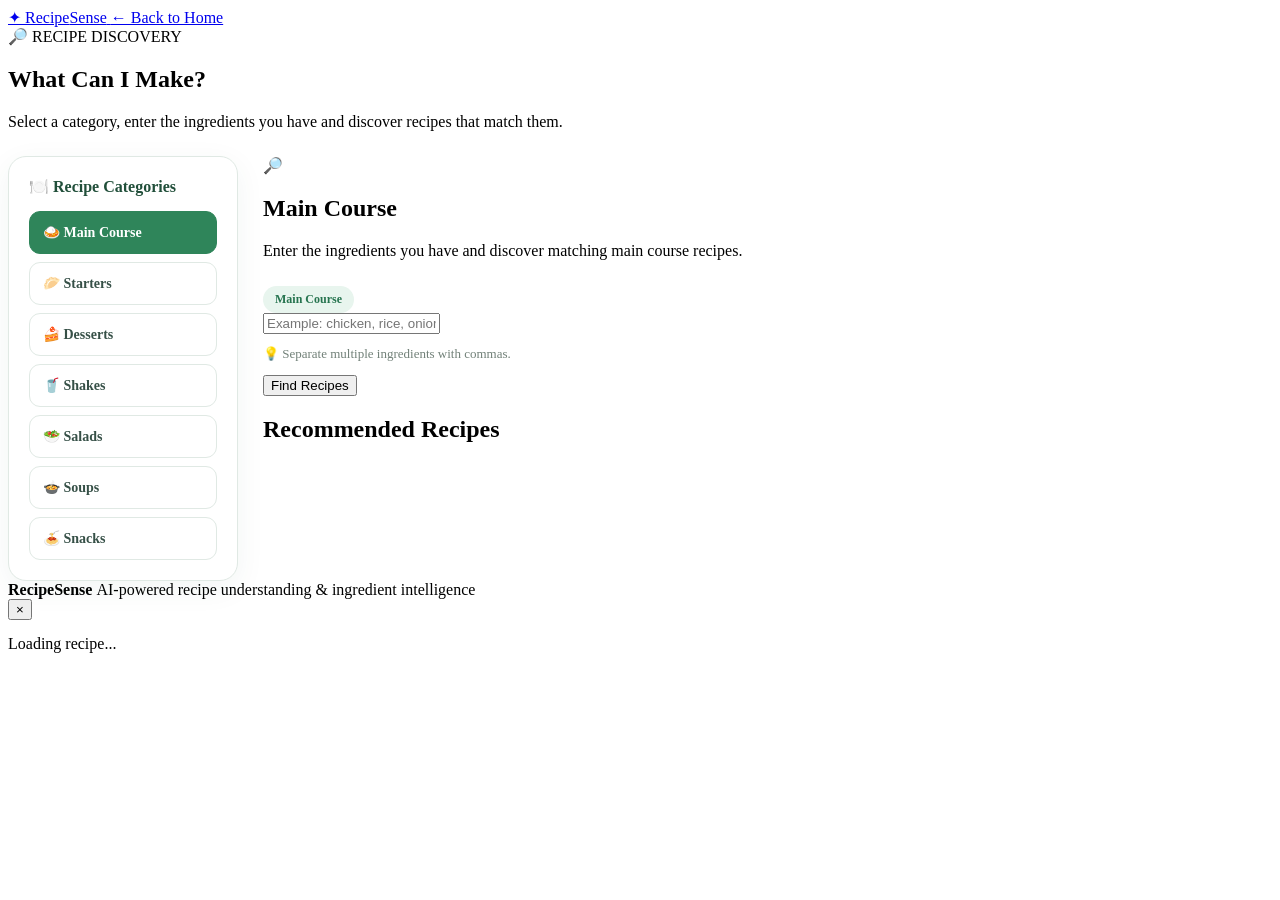
==== templates/find_recipes.html @ 549be36e "Initial RecipeSense deployment" ====
<!DOCTYPE html>
<html lang="en">

<head>

    <meta charset="UTF-8">

    <meta name="viewport"
          content="width=device-width, initial-scale=1.0">

    <title>What Can I Make? - RecipeSense</title>

    <link rel="stylesheet"
          href="{{ url_for('static', filename='style.css') }}">

    <style>

        /* =====================================================
           CATEGORY LAYOUT
           ===================================================== */

        .recipe-discovery-layout {
            display: grid;
            grid-template-columns: 230px 1fr;
            gap: 25px;
            align-items: start;
            margin-top: 25px;
        }


        /* =====================================================
           CATEGORY MENU
           ===================================================== */

        .category-menu {
            background: #ffffff;
            border: 1px solid #e0e9e4;
            border-radius: 18px;
            padding: 20px;
            box-shadow: 0 8px 30px rgba(36, 93, 68, 0.06);
            position: sticky;
            top: 100px;
        }


        .category-menu-title {
            font-size: 16px;
            font-weight: 800;
            color: #214f3a;
            margin-bottom: 15px;
        }


        .category-list {
            display: flex;
            flex-direction: column;
            gap: 8px;
        }


        .category-btn {
            width: 100%;
            border: 1px solid #e0e9e4;
            border-radius: 11px;
            padding: 12px 13px;
            background: #ffffff;
            color: #365047;
            font-family: inherit;
            font-size: 14px;
            font-weight: 600;
            text-align: left;
            cursor: pointer;
            transition: 0.2s ease;
        }


        .category-btn:hover {
            background: #2f855a;
            border-color: #2f855a;
            color: #ffffff;
            transform: translateX(3px);
        }


        .category-btn.active {
            background: #2f855a;
            border-color: #2f855a;
            color: #ffffff;
        }


        /* =====================================================
           DISCOVERY CONTENT
           ===================================================== */

        .discovery-content {
            min-width: 0;
        }


        .discovery-content .card {
            margin-top: 0 !important;
        }


        .selected-category {
            display: inline-block;
            margin-top: 10px;
            padding: 6px 12px;
            border-radius: 20px;
            background: #e8f5ee;
            color: #26744f;
            font-size: 12px;
            font-weight: 700;
        }


        /* =====================================================
           CATEGORY EMPTY MESSAGE
           ===================================================== */

        .category-hint {
            margin-top: 12px;
            color: #718078;
            font-size: 13px;
        }


        /* =====================================================
           RESPONSIVE
           ===================================================== */

        @media (max-width: 850px) {

            .recipe-discovery-layout {
                grid-template-columns: 1fr;
            }


            .category-menu {
                position: static;
            }


            .category-list {
                display: grid;
                grid-template-columns: repeat(2, 1fr);
            }

        }


        @media (max-width: 500px) {

            .category-list {
                grid-template-columns: 1fr;
            }

        }

    </style>

</head>


<body>


<header>

    <div class="header-inner">

        <a href="/" class="brand">
            <span class="logo-mark">✦</span>
            Recipe<span>Sense</span>
        </a>

        <a href="/" class="nav-link">
            ← Back to Home
        </a>

    </div>

</header>


<main>

    <div class="container">


        <!-- =================================================
             HERO
             ================================================= -->

        <section class="hero"
                 style="border-radius: 0 0 20px 20px;">

            <div class="hero-badge">
                🔎 RECIPE DISCOVERY
            </div>

            <h1 id="pageTitle">
                What Can I Make?
            </h1>

            <p id="pageDescription">
                Select a category, enter the ingredients you have
                and discover recipes that match them.
            </p>

        </section>



        <!-- =================================================
             CATEGORY + SEARCH LAYOUT
             ================================================= -->

        <div class="recipe-discovery-layout">


            <!-- =================================================
                 LEFT CATEGORY MENU
                 ================================================= -->

            <aside class="category-menu">


                <div class="category-menu-title">
                    🍽️ Recipe Categories
                </div>


                <div class="category-list">


                    <button
                        type="button"
                        class="category-btn active"
                        data-category="Main Course"
                        onclick="selectCategory(this)">

                        🍛 Main Course

                    </button>


                    <button
                        type="button"
                        class="category-btn"
                        data-category="Starters"
                        onclick="selectCategory(this)">

                        🥟 Starters

                    </button>


                    <button
                        type="button"
                        class="category-btn"
                        data-category="Desserts"
                        onclick="selectCategory(this)">

                        🍰 Desserts

                    </button>


                    <button
                        type="button"
                        class="category-btn"
                        data-category="Shakes"
                        onclick="selectCategory(this)">

                        🥤 Shakes

                    </button>


                    <button
                        type="button"
                        class="category-btn"
                        data-category="Salads"
                        onclick="selectCategory(this)">

                        🥗 Salads

                    </button>


                    <button
                        type="button"
                        class="category-btn"
                        data-category="Soups"
                        onclick="selectCategory(this)">

                        🍲 Soups

                    </button>


                    <button
                        type="button"
                        class="category-btn"
                        data-category="Snacks"
                        onclick="selectCategory(this)">

                        🍝 Snacks

                    </button>


                </div>


            </aside>



            <!-- =================================================
                 MAIN DISCOVERY CONTENT
                 ================================================= -->

            <div class="discovery-content">


                <!-- =================================================
                     INGREDIENT INPUT
                     ================================================= -->

                <section class="card">


                    <div class="card-header">


                        <div class="section-icon">
                            🔎
                        </div>


                        <h2 id="inputTitle">
                            Main Course
                        </h2>


                        <p id="inputDescription">
                            Enter the ingredients you have and
                            discover matching main course recipes.
                        </p>


                        <span
                            class="selected-category"
                            id="selectedCategory">

                            Main Course

                        </span>


                    </div>



                    <input
                        type="text"
                        id="ingredientsInput"
                        placeholder="Example: chicken, rice, onion, garlic, yogurt">


                    <p class="category-hint">
                        💡 Separate multiple ingredients with commas.
                    </p>


                    <button
                        class="primary-btn"
                        onclick="findRecipes()">

                        Find Recipes

                    </button>


                    <div id="status"
                         class="status hidden">
                    </div>


                </section>



                <!-- =================================================
                     RESULTS
                     ================================================= -->

                <section id="results"
                         class="results-section hidden">

                    <h2 id="resultsTitle">
                        Recommended Recipes
                    </h2>

                    <div id="recipeResults">
                    </div>

                </section>


            </div>


        </div>


    </div>

</main>


<footer>

    <div class="container">

        <strong>
            RecipeSense
        </strong>

        <span>
            AI-powered recipe understanding & ingredient intelligence
        </span>

    </div>

</footer>



<!-- =========================================================
     RECIPE MODAL
     ========================================================= -->

<div id="recipeModal"
     class="recipe-modal hidden">


    <div class="recipe-modal-overlay"
         onclick="closeRecipeModal()">
    </div>


    <div class="recipe-modal-box">


        <button
            class="recipe-modal-close"
            onclick="closeRecipeModal()">

            ×

        </button>


        <div id="recipeDetails">

            <div class="recipe-detail-loading">

                <div class="loading-spinner"></div>

                <p style="margin-top:15px;">
                    Loading recipe...
                </p>

            </div>

        </div>


    </div>

</div>



<script>


// ============================================================
// CURRENT CATEGORY
// ============================================================

let selectedCategory = "Main Course";



// ============================================================
// SELECT CATEGORY
// ============================================================

function selectCategory(button) {


    // --------------------------------------------------------
    // Remove active state from all buttons
    // --------------------------------------------------------

    document
        .querySelectorAll(".category-btn")
        .forEach(btn => {

            btn.classList.remove("active");

        });


    // --------------------------------------------------------
    // Activate selected button
    // --------------------------------------------------------

    button.classList.add("active");


    // --------------------------------------------------------
    // Store selected category
    // --------------------------------------------------------

    selectedCategory =
        button.dataset.category;


    // --------------------------------------------------------
    // Update page text
    // --------------------------------------------------------

    document.getElementById(
        "pageTitle"
    ).textContent =
        "What Can I Make?";


    document.getElementById(
        "pageDescription"
    ).textContent =
        `Select ingredients and discover ${selectedCategory.toLowerCase()} recipes that match them.`;


    document.getElementById(
        "inputTitle"
    ).textContent =
        selectedCategory;


    document.getElementById(
        "inputDescription"
    ).textContent =
        `Enter the ingredients you have and discover matching ${selectedCategory.toLowerCase()} recipes.`;


    document.getElementById(
        "selectedCategory"
    ).textContent =
        selectedCategory;


    document.getElementById(
        "resultsTitle"
    ).textContent =
        `Recommended ${selectedCategory} Recipes`;


    // --------------------------------------------------------
    // Update placeholder
    // --------------------------------------------------------

    document.getElementById(
        "ingredientsInput"
    ).placeholder =
        getCategoryPlaceholder(
            selectedCategory
        );


    // --------------------------------------------------------
    // Clear previous results
    // --------------------------------------------------------

    document.getElementById(
        "results"
    ).classList.add("hidden");


    document.getElementById(
        "recipeResults"
    ).innerHTML = "";


    document.getElementById(
        "status"
    ).className =
        "status hidden";

}



// ============================================================
// CATEGORY PLACEHOLDERS
// ============================================================

function getCategoryPlaceholder(category) {

    const placeholders = {

        "Main Course":
            "Example: chicken, rice, onion, garlic",

        "Starters":
            "Example: potato, cheese, bread crumbs, onion",

        "Desserts":
            "Example: milk, sugar, flour, egg, butter",

        "Shakes":
            "Example: milk, banana, sugar, chocolate",

        "Salads":
            "Example: cucumber, tomato, onion, lettuce",

        "Soups":
            "Example: carrot, onion, tomato, garlic",

        "Snacks":
            "Example: potato, cheese, bread, onion"

    };


    return (
        placeholders[category] ||
        "Example: chicken, rice, onion, garlic"
    );

}



// ============================================================
// FIND RECIPES
// ============================================================

async function findRecipes() {


    const input =
        document.getElementById(
            "ingredientsInput"
        );


    const status =
        document.getElementById(
            "status"
        );


    const results =
        document.getElementById(
            "results"
        );


    const container =
        document.getElementById(
            "recipeResults"
        );


    const ingredients =
        input.value.trim();


    // --------------------------------------------------------
    // Validation
    // --------------------------------------------------------

    if (!ingredients) {

        status.className =
            "status error";

        status.textContent =
            `Please enter ingredients for ${selectedCategory}.`;

        input.focus();

        return;

    }


    // --------------------------------------------------------
    // Loading
    // --------------------------------------------------------

    status.className =
        "status";

    status.textContent =
        `Finding ${selectedCategory.toLowerCase()} recipes...`;


    results.classList.add(
        "hidden"
    );


    container.innerHTML = "";



    try {


        // ----------------------------------------------------
        // API REQUEST
        // ----------------------------------------------------

        const response =
            await fetch(
                "/find-recipes",
                {

                    method: "POST",

                    headers: {

                        "Content-Type":
                            "application/json"

                    },

                    body: JSON.stringify({

                        ingredients:
                            ingredients,

                        category:
                            selectedCategory

                    })

                }
            );


        const data =
            await response.json();



        // ----------------------------------------------------
        // ERROR CHECK
        // ----------------------------------------------------

        if (!data.success) {

            throw new Error(
                data.error ||
                data.message ||
                "Recipe search failed."
            );

        }



        // ----------------------------------------------------
        // DISPLAY RESULTS
        // ----------------------------------------------------

        displayRecipes(
            data.results
        );


        status.className =
            "status success";


        status.textContent =
            `Found ${data.results.length} matching ${selectedCategory.toLowerCase()} recipes.`;


        results.classList.remove(
            "hidden"
        );


        // Scroll to results

        setTimeout(() => {

            results.scrollIntoView({
                behavior: "smooth",
                block: "start"
            });

        }, 100);


    }


    catch (error) {

        status.className =
            "status error";

        status.textContent =
            error.message;

    }

}



// ============================================================
// DISPLAY RECIPES
// ============================================================

function displayRecipes(recipes) {


    const container =
        document.getElementById(
            "recipeResults"
        );


    if (!recipes || !recipes.length) {

        container.innerHTML = `

            <div class="empty-state">

                No matching ${escapeHtml(
                    selectedCategory.toLowerCase()
                )} recipes found.

            </div>

        `;

        return;

    }


    recipes.forEach(
        (recipe, index) => {


            // ------------------------------------------------
            // Match percentage
            // ------------------------------------------------

            const percentage =
                Number(
                    recipe.percentage || 0
                );


            const safePercentage =
                Math.max(
                    0,
                    Math.min(
                        100,
                        percentage
                    )
                );


            const matchedCount =
                Number(
                    recipe.matched_count || 0
                );


            const totalIngredients =
                Number(
                    recipe.total || 0
                );


            const matched =
                Array.isArray(
                    recipe.matched
                )
                ?
                recipe.matched
                :
                [];


            const missing =
                Array.isArray(
                    recipe.missing
                )
                ?
                recipe.missing
                :
                [];


            // ------------------------------------------------
            // Match category
            // ------------------------------------------------

            let matchCategory =
                "Low match";


            if (
                safePercentage >= 75
            ) {

                matchCategory =
                    "Excellent match";

            }
            else if (
                safePercentage >= 50
            ) {

                matchCategory =
                    "Good match";

            }
            else if (
                safePercentage >= 25
            ) {

                matchCategory =
                    "Partial match";

            }



            // ------------------------------------------------
            // Recipe card
            // ------------------------------------------------

            const card =
                document.createElement(
                    "div"
                );


            card.className =
                "recipe-result";


            card.innerHTML = `

                <div class="recipe-card-header">

                    <div>

                        <span class="recipe-number">
                            ${index + 1}
                        </span>

                        <h3 class="recipe-title">

                            ${escapeHtml(
                                recipe.name
                            )}

                        </h3>

                    </div>


                    <span class="match-badge">

                        ${safePercentage.toFixed(1)}%

                    </span>

                </div>



                <div class="match-bar">

                    <div
                        class="match-bar-fill"
                        style="width:${safePercentage}%">
                    </div>

                </div>



                <div class="match-label">

                    ${matchCategory}

                    &nbsp; • &nbsp;

                    ${matchedCount}

                    /

                    ${totalIngredients}

                    ingredients available

                </div>



                <div class="recipe-columns">


                    <div>

                        <h4>
                            ✓ You Have
                        </h4>

                        <div>

                            ${
                                matched.length > 0

                                ?

                                matched
                                    .map(
                                        item =>
                                        `
                                        <span
                                            class="matched-item">

                                            ✓
                                            ${escapeHtml(item)}

                                        </span>
                                        `
                                    )
                                    .join("")

                                :

                                `
                                <span
                                    class="matched-item">

                                    No matching ingredients

                                </span>
                                `
                            }

                        </div>

                    </div>



                    <div>

                        <h4>
                            ✗ Missing
                        </h4>

                        <div>

                            ${
                                missing.length > 0

                                ?

                                missing
                                    .map(
                                        item =>
                                        `
                                        <span
                                            class="missing-item">

                                            ${escapeHtml(item)}

                                        </span>
                                        `
                                    )
                                    .join("")

                                :

                                `
                                <span class="all-have">

                                    ✓ You have everything!

                                </span>
                                `
                            }

                        </div>

                    </div>


                </div>



                <button
                    class="view-recipe-btn"
                    onclick="viewRecipe(
                        '${escapeAttribute(recipe.name)}'
                    )">

                    📖 View Recipe

                </button>

            `;


            container.appendChild(
                card
            );

        }
    );

}



// ============================================================
// VIEW RECIPE
// ============================================================

async function viewRecipe(name) {


    const modal =
        document.getElementById(
            "recipeModal"
        );


    const details =
        document.getElementById(
            "recipeDetails"
        );


    modal.classList.remove(
        "hidden"
    );


    details.innerHTML = `

        <div class="recipe-detail-loading">

            <div class="loading-spinner"></div>

            <p style="margin-top:15px;">
                Loading recipe...
            </p>

        </div>

    `;


    try {


        const response =
            await fetch(
                "/recipe-details?name=" +
                encodeURIComponent(name)
            );


        const data =
            await response.json();


        if (!data.success) {

            throw new Error(
                data.error ||
                data.message ||
                "Could not load recipe."
            );

        }


        displayRecipeDetails(
            data.result
        );


    }
    catch (error) {

        details.innerHTML = `

            <div class="empty-state">

                ${escapeHtml(
                    error.message
                )}

            </div>

        `;

    }

}



// ============================================================
// DISPLAY RECIPE DETAILS
// ============================================================

function displayRecipeDetails(recipe) {


    const details =
        document.getElementById(
            "recipeDetails"
        );


    const ingredients =
        recipe.ingredients || [];


    const instructions =
        recipe.instructions || [];


    details.innerHTML = `

        <div class="recipe-detail-header">


            ${
                recipe.category

                ?

                `
                <span class="detail-category">

                    ${escapeHtml(
                        recipe.category
                    )}

                </span>
                `

                :

                ""
            }


            <h2>

                ${escapeHtml(
                    recipe.name
                )}

            </h2>


        </div>



        ${
            recipe.description

            ?

            `
            <div class="recipe-description">

                ${escapeHtml(
                    recipe.description
                )}

            </div>
            `

            :

            ""
        }



        <div class="recipe-meta">


            <div>

                <span>
                    ⏱️
                </span>

                <strong>
                    Prep Time
                </strong>

                <small>

                    ${escapeHtml(
                        recipe.prep_time ||
                        "N/A"
                    )}

                </small>

            </div>



            <div>

                <span>
                    🔥
                </span>

                <strong>
                    Cook Time
                </strong>

                <small>

                    ${escapeHtml(
                        recipe.cook_time ||
                        "N/A"
                    )}

                </small>

            </div>



            <div>

                <span>
                    🍽️
                </span>

                <strong>
                    Servings
                </strong>

                <small>

                    ${escapeHtml(
                        recipe.servings ||
                        "N/A"
                    )}

                </small>

            </div>



            <div>

                <span>
                    ⚡
                </span>

                <strong>
                    Calories
                </strong>

                <small>

                    ${escapeHtml(
                        recipe.calories ||
                        "N/A"
                    )}

                </small>

            </div>


        </div>



        <!-- =================================================
             INGREDIENTS
             ================================================= -->

        <div class="recipe-detail-section">

            <h3>
                🥕 Ingredients
            </h3>


            <ul class="recipe-ingredients">


                ${
                    ingredients.length > 0

                    ?

                    ingredients
                        .map(
                            item =>
                            `
                            <li>

                                <span>
                                    ✓
                                </span>

                                ${escapeHtml(item)}

                            </li>
                            `
                        )
                        .join("")

                    :

                    `
                    <li>
                        Ingredient information unavailable.
                    </li>
                    `
                }


            </ul>

        </div>



        <!-- =================================================
             INSTRUCTIONS
             ================================================= -->

        <div class="recipe-detail-section">

            <h3>
                👨‍🍳 Cooking Instructions
            </h3>


            <ol class="recipe-instructions">


                ${
                    instructions.length > 0

                    ?

                    instructions
                        .map(
                            (item, index) =>
                            `
                            <li>

                                <span class="step-number">

                                    ${index + 1}

                                </span>

                                <span>

                                    ${escapeHtml(item)}

                                </span>

                            </li>
                            `
                        )
                        .join("")

                    :

                    `
                    <li>
                        Cooking instructions are not available.
                    </li>
                    `
                }


            </ol>

        </div>



        <div class="recipe-source-note">

            Recipe information sourced from
            the Food.com dataset used by RecipeSense.

        </div>

    `;

}



// ============================================================
// CLOSE RECIPE MODAL
// ============================================================

function closeRecipeModal() {

    document.getElementById(
        "recipeModal"
    ).classList.add(
        "hidden"
    );

}



// ============================================================
// ESCAPE HTML
// ============================================================

function escapeHtml(value) {

    return String(value)

        .replaceAll(
            "&",
            "&amp;"
        )

        .replaceAll(
            "<",
            "&lt;"
        )

        .replaceAll(
            ">",
            "&gt;"
        )

        .replaceAll(
            '"',
            "&quot;"
        )

        .replaceAll(
            "'",
            "&#039;"
        );

}



// ============================================================
// ESCAPE ATTRIBUTE
// ============================================================

function escapeAttribute(value) {

    return String(value)

        .replaceAll(
            "\\",
            "\\\\"
        )

        .replaceAll(
            "'",
            "\\'"
        );

}



// ============================================================
// ENTER KEY SUPPORT
// ============================================================

document
    .getElementById(
        "ingredientsInput"
    )
    .addEventListener(
        "keydown",
        function(event) {

            if (
                event.key === "Enter"
            ) {

                event.preventDefault();

                findRecipes();

            }

        }
    );

</script>


</body>

</html>
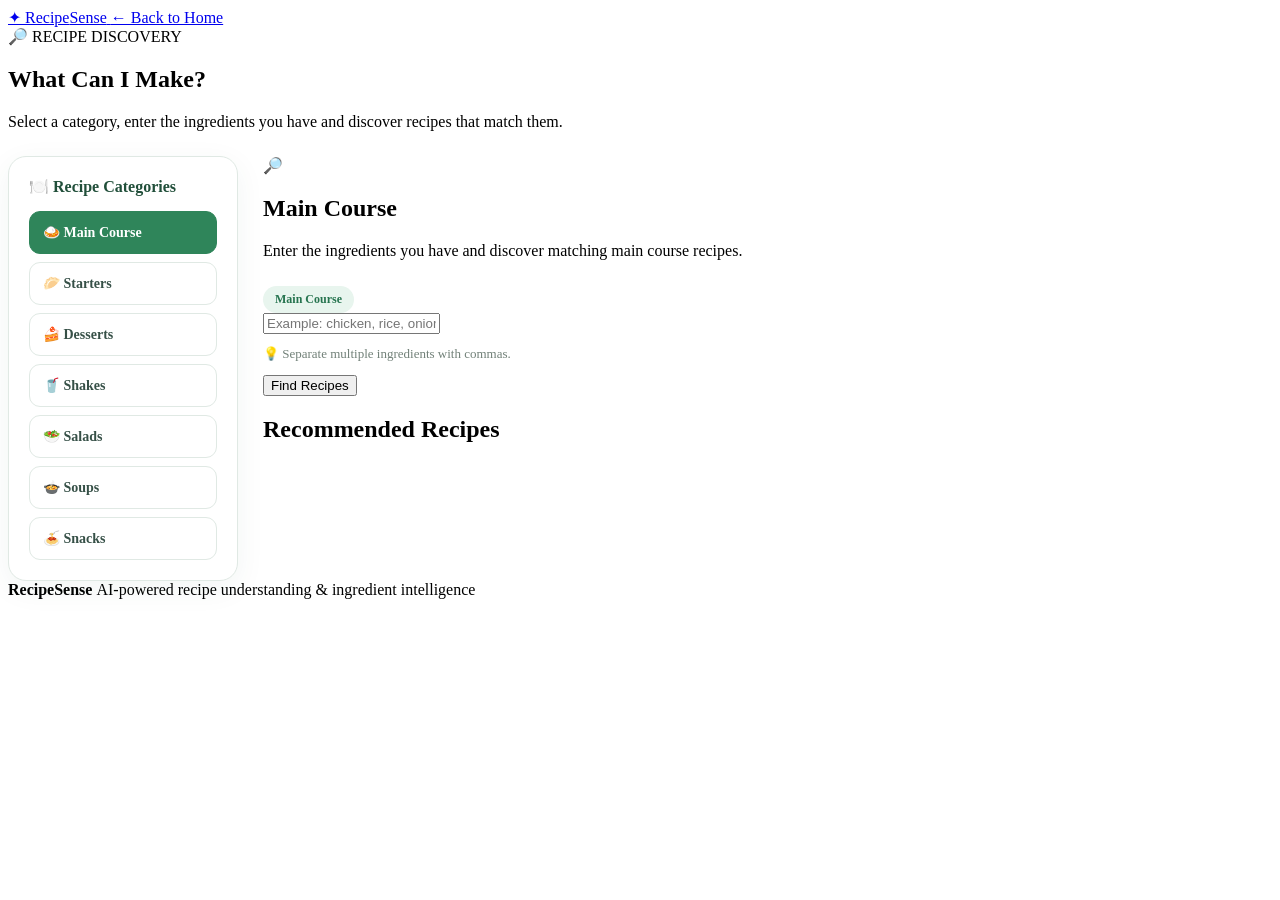
==== commit fc15331e: "Finalize RecipeSense features and UI" ====
--- a/templates/find_recipes.html
+++ b/templates/find_recipes.html
@@ -127,6 +127,306 @@
 
 
         /* =====================================================
+           RECIPE MODAL
+           ===================================================== */
+
+        .recipe-modal {
+            position: fixed;
+            inset: 0;
+            z-index: 9999;
+            display: flex;
+            align-items: center;
+            justify-content: center;
+            padding: 20px;
+        }
+
+
+        .recipe-modal.hidden {
+            display: none;
+        }
+
+
+        .recipe-modal-overlay {
+            position: absolute;
+            inset: 0;
+            background: rgba(0, 0, 0, 0.55);
+            backdrop-filter: blur(3px);
+        }
+
+
+        .recipe-modal-box {
+            position: relative;
+            z-index: 2;
+            width: min(900px, 95vw);
+            max-height: 90vh;
+            overflow-y: auto;
+            background: #ffffff;
+            border-radius: 20px;
+            padding: 30px;
+            box-shadow: 0 20px 70px rgba(0, 0, 0, 0.25);
+        }
+
+
+        .recipe-modal-close {
+            position: sticky;
+            float: right;
+            top: 0;
+            z-index: 10;
+
+            width: 38px;
+            height: 38px;
+
+            border: none;
+            border-radius: 50%;
+
+            background: #f1f5f3;
+            color: #315c48;
+
+            font-size: 25px;
+            line-height: 38px;
+
+            cursor: pointer;
+        }
+
+
+        .recipe-modal-close:hover {
+            background: #e2ece7;
+        }
+
+
+        /* =====================================================
+           RECIPE DETAIL
+           ===================================================== */
+
+        .recipe-detail-header {
+            padding-right: 50px;
+            margin-bottom: 20px;
+        }
+
+
+        .recipe-detail-header h2 {
+            margin-top: 8px;
+            color: #214f3a;
+            font-size: 28px;
+            line-height: 1.25;
+        }
+
+
+        .detail-category {
+            display: inline-block;
+            padding: 6px 12px;
+            border-radius: 20px;
+            background: #e8f5ee;
+            color: #26744f;
+            font-size: 12px;
+            font-weight: 700;
+        }
+
+
+        .recipe-description {
+            background: #f5f8f6;
+            border-radius: 12px;
+            padding: 16px;
+            margin-bottom: 22px;
+            color: #56665e;
+            line-height: 1.6;
+        }
+
+
+        /* =====================================================
+           RECIPE META
+           ===================================================== */
+
+        .recipe-meta {
+            display: grid;
+            grid-template-columns: repeat(2, 1fr);
+            gap: 14px;
+            margin-bottom: 28px;
+        }
+
+
+        .recipe-meta > div {
+            border: 1px solid #e0e9e4;
+            border-radius: 15px;
+            padding: 18px;
+            text-align: center;
+            background: #ffffff;
+
+            display: flex;
+            flex-direction: column;
+            gap: 6px;
+        }
+
+
+        .recipe-meta > div > span {
+            font-size: 22px;
+        }
+
+
+        .recipe-meta strong {
+            color: #456158;
+            font-size: 14px;
+        }
+
+
+        .recipe-meta small {
+            color: #253f35;
+            font-size: 14px;
+        }
+
+
+        /* =====================================================
+           DETAIL SECTIONS
+           ===================================================== */
+
+        .recipe-detail-section {
+            margin-top: 28px;
+        }
+
+
+        .recipe-detail-section h3 {
+            color: #214f3a;
+            font-size: 20px;
+            padding-bottom: 12px;
+            border-bottom: 1px solid #dfe8e3;
+            margin-bottom: 0;
+        }
+
+
+        /* =====================================================
+           INGREDIENTS
+           ===================================================== */
+
+        .recipe-ingredients {
+            list-style: none;
+            padding: 0;
+            margin: 0;
+        }
+
+
+        .recipe-ingredients li {
+            display: flex;
+            align-items: flex-start;
+            gap: 10px;
+
+            padding: 13px 5px;
+
+            border-bottom: 1px solid #edf1ef;
+
+            color: #40554d;
+            line-height: 1.5;
+        }
+
+
+        .recipe-ingredients li span {
+            color: #2f855a;
+            font-weight: 800;
+            flex-shrink: 0;
+        }
+
+
+        /* =====================================================
+           INSTRUCTIONS
+           ===================================================== */
+
+        .recipe-instructions {
+            list-style: none;
+            padding: 0;
+            margin: 0;
+        }
+
+
+        .recipe-instructions li {
+            display: flex;
+            align-items: flex-start;
+            gap: 12px;
+
+            padding: 15px 5px;
+
+            border-bottom: 1px solid #edf1ef;
+
+            color: #40554d;
+            line-height: 1.6;
+        }
+
+
+        .step-number {
+            display: inline-flex;
+            align-items: center;
+            justify-content: center;
+
+            min-width: 28px;
+            height: 28px;
+
+            border-radius: 50%;
+
+            background: #2f855a;
+            color: #ffffff;
+
+            font-size: 13px;
+            font-weight: 800;
+
+            flex-shrink: 0;
+        }
+
+
+        /* =====================================================
+           SOURCE NOTE
+           ===================================================== */
+
+        .recipe-source-note {
+            margin-top: 25px;
+            padding: 14px;
+            border-radius: 10px;
+
+            background: #f5f8f6;
+
+            color: #718078;
+            font-size: 12px;
+            text-align: center;
+        }
+
+
+        /* =====================================================
+           LOADING
+           ===================================================== */
+
+        .recipe-detail-loading {
+            text-align: center;
+            padding: 60px 20px;
+            color: #60736a;
+        }
+
+
+        .loading-spinner {
+            width: 38px;
+            height: 38px;
+
+            margin: auto;
+
+            border: 4px solid #e1ebe5;
+            border-top-color: #2f855a;
+
+            border-radius: 50%;
+
+            animation: spin 0.8s linear infinite;
+        }
+
+
+        @keyframes spin {
+
+            from {
+                transform: rotate(0deg);
+            }
+
+            to {
+                transform: rotate(360deg);
+            }
+
+        }
+
+
+        /* =====================================================
            RESPONSIVE
            ===================================================== */
 
@@ -150,6 +450,25 @@
         }
 
 
+        @media (max-width: 600px) {
+
+            .recipe-meta {
+                grid-template-columns: 1fr;
+            }
+
+
+            .recipe-modal-box {
+                padding: 20px;
+            }
+
+
+            .recipe-detail-header h2 {
+                font-size: 23px;
+            }
+
+        }
+
+
         @media (max-width: 500px) {
 
             .category-list {
@@ -225,7 +544,6 @@
                  ================================================= -->
 
             <aside class="category-menu">
-
 
                 <div class="category-menu-title">
                     🍽️ Recipe Categories
@@ -314,7 +632,6 @@
 
                 </div>
 
-
             </aside>
 
 
@@ -332,9 +649,7 @@
 
                 <section class="card">
 
-
                     <div class="card-header">
-
 
                         <div class="section-icon">
                             🔎
@@ -360,7 +675,6 @@
 
                         </span>
 
-
                     </div>
 
 
@@ -413,9 +727,7 @@
 
             </div>
 
-
         </div>
-
 
     </div>
 
@@ -496,6 +808,24 @@
 let selectedCategory = "Main Course";
 
 
+// ============================================================
+// SEARCH REQUEST CONTROL
+//
+// IMPORTANT:
+// This prevents an older request from overwriting the results
+// of a newer category search.
+//
+// Example:
+//
+// Main Course request  -> request #1
+// Desserts request     -> request #2
+//
+// If #1 finishes after #2, its results are ignored.
+// ============================================================
+
+let searchRequestId = 0;
+
+
 
 // ============================================================
 // SELECT CATEGORY
@@ -504,10 +834,6 @@
 function selectCategory(button) {
 
 
-    // --------------------------------------------------------
-    // Remove active state from all buttons
-    // --------------------------------------------------------
-
     document
         .querySelectorAll(".category-btn")
         .forEach(btn => {
@@ -517,24 +843,22 @@
         });
 
 
-    // --------------------------------------------------------
-    // Activate selected button
-    // --------------------------------------------------------
-
     button.classList.add("active");
 
-
-    // --------------------------------------------------------
-    // Store selected category
-    // --------------------------------------------------------
 
     selectedCategory =
         button.dataset.category;
 
 
-    // --------------------------------------------------------
-    // Update page text
-    // --------------------------------------------------------
+    /*
+     * Invalidate every previous search request.
+     *
+     * If a previous request is still running, it will no
+     * longer be allowed to update the page.
+     */
+
+    searchRequestId++;
+
 
     document.getElementById(
         "pageTitle"
@@ -571,10 +895,6 @@
     ).textContent =
         `Recommended ${selectedCategory} Recipes`;
 
-
-    // --------------------------------------------------------
-    // Update placeholder
-    // --------------------------------------------------------
 
     document.getElementById(
         "ingredientsInput"
@@ -584,10 +904,6 @@
         );
 
 
-    // --------------------------------------------------------
-    // Clear previous results
-    // --------------------------------------------------------
-
     document.getElementById(
         "results"
     ).classList.add("hidden");
@@ -683,10 +999,6 @@
         input.value.trim();
 
 
-    // --------------------------------------------------------
-    // Validation
-    // --------------------------------------------------------
-
     if (!ingredients) {
 
         status.className =
@@ -702,15 +1014,34 @@
     }
 
 
-    // --------------------------------------------------------
-    // Loading
-    // --------------------------------------------------------
+    /*
+     * ========================================================
+     * CAPTURE THE CATEGORY AT THE MOMENT THE SEARCH STARTS
+     * ========================================================
+     *
+     * Do NOT use the global selectedCategory after await.
+     *
+     * The user may change the category while the request is
+     * still running.
+     */
+
+    const requestCategory =
+        selectedCategory;
+
+
+    /*
+     * Generate a unique ID for this request.
+     */
+
+    const currentRequestId =
+        ++searchRequestId;
+
 
     status.className =
         "status";
 
     status.textContent =
-        `Finding ${selectedCategory.toLowerCase()} recipes...`;
+        `Finding ${requestCategory.toLowerCase()} recipes...`;
 
 
     results.classList.add(
@@ -721,13 +1052,7 @@
     container.innerHTML = "";
 
 
-
     try {
-
-
-        // ----------------------------------------------------
-        // API REQUEST
-        // ----------------------------------------------------
 
         const response =
             await fetch(
@@ -749,7 +1074,7 @@
                             ingredients,
 
                         category:
-                            selectedCategory
+                            requestCategory
 
                     })
 
@@ -761,10 +1086,44 @@
             await response.json();
 
 
-
-        // ----------------------------------------------------
-        // ERROR CHECK
-        // ----------------------------------------------------
+        /*
+         * ====================================================
+         * IGNORE OLD REQUESTS
+         * ====================================================
+         *
+         * If the user has started another search after this
+         * request, this response is stale.
+         */
+
+        if (
+            currentRequestId !== searchRequestId
+        ) {
+
+            console.log(
+                "Ignoring stale recipe search response."
+            );
+
+            return;
+
+        }
+
+
+        /*
+         * Also make sure the category has not changed.
+         */
+
+        if (
+            requestCategory !== selectedCategory
+        ) {
+
+            console.log(
+                "Ignoring recipe response because category changed."
+            );
+
+            return;
+
+        }
+
 
         if (!data.success) {
 
@@ -777,13 +1136,16 @@
         }
 
 
-
-        // ----------------------------------------------------
-        // DISPLAY RESULTS
-        // ----------------------------------------------------
+        /*
+         * Clear the container again immediately before rendering.
+         */
+
+        container.innerHTML = "";
+
 
         displayRecipes(
-            data.results
+            data.results,
+            requestCategory
         );
 
 
@@ -792,7 +1154,7 @@
 
 
         status.textContent =
-            `Found ${data.results.length} matching ${selectedCategory.toLowerCase()} recipes.`;
+            `Found ${data.results.length} matching ${requestCategory.toLowerCase()} recipes.`;
 
 
         results.classList.remove(
@@ -800,14 +1162,23 @@
         );
 
 
-        // Scroll to results
-
         setTimeout(() => {
 
-            results.scrollIntoView({
-                behavior: "smooth",
-                block: "start"
-            });
+            /*
+             * Only scroll if this is still the current request.
+             */
+
+            if (
+                currentRequestId === searchRequestId &&
+                requestCategory === selectedCategory
+            ) {
+
+                results.scrollIntoView({
+                    behavior: "smooth",
+                    block: "start"
+                });
+
+            }
 
         }, 100);
 
@@ -816,6 +1187,20 @@
 
 
     catch (error) {
+
+
+        /*
+         * Do not display an error from an old request.
+         */
+
+        if (
+            currentRequestId !== searchRequestId
+        ) {
+
+            return;
+
+        }
+
 
         status.className =
             "status error";
@@ -833,7 +1218,10 @@
 // DISPLAY RECIPES
 // ============================================================
 
-function displayRecipes(recipes) {
+function displayRecipes(
+    recipes,
+    category
+) {
 
 
     const container =
@@ -849,7 +1237,7 @@
             <div class="empty-state">
 
                 No matching ${escapeHtml(
-                    selectedCategory.toLowerCase()
+                    category.toLowerCase()
                 )} recipes found.
 
             </div>
@@ -859,15 +1247,18 @@
         return;
 
     }
+
+
+    /*
+     * Always clear previous results before rendering.
+     */
+
+    container.innerHTML = "";
 
 
     recipes.forEach(
         (recipe, index) => {
 
-
-            // ------------------------------------------------
-            // Match percentage
-            // ------------------------------------------------
 
             const percentage =
                 Number(
@@ -917,10 +1308,6 @@
                 [];
 
 
-            // ------------------------------------------------
-            // Match category
-            // ------------------------------------------------
-
             let matchCategory =
                 "Low match";
 
@@ -933,6 +1320,7 @@
                     "Excellent match";
 
             }
+
             else if (
                 safePercentage >= 50
             ) {
@@ -941,6 +1329,7 @@
                     "Good match";
 
             }
+
             else if (
                 safePercentage >= 25
             ) {
@@ -950,11 +1339,6 @@
 
             }
 
-
-
-            // ------------------------------------------------
-            // Recipe card
-            // ------------------------------------------------
 
             const card =
                 document.createElement(
@@ -966,6 +1350,12 @@
                 "recipe-result";
 
 
+            const recipeName =
+                String(
+                    recipe.name || ""
+                );
+
+
             card.innerHTML = `
 
                 <div class="recipe-card-header">
@@ -979,7 +1369,7 @@
                         <h3 class="recipe-title">
 
                             ${escapeHtml(
-                                recipe.name
+                                recipeName
                             )}
 
                         </h3>
@@ -1124,9 +1514,8 @@
 
                 <button
                     class="view-recipe-btn"
-                    onclick="viewRecipe(
-                        '${escapeAttribute(recipe.name)}'
-                    )">
+                    onclick="viewRecipe(this.dataset.recipeName)"
+                    data-recipe-name="${escapeHtml(recipeName)}">
 
                     📖 View Recipe
 
@@ -1190,8 +1579,26 @@
 
         const response =
             await fetch(
-                "/recipe-details?name=" +
-                encodeURIComponent(name)
+                "/make-recipe",
+                {
+
+                    method: "POST",
+
+                    headers: {
+
+                        "Content-Type":
+                            "application/json"
+
+                    },
+
+                    body: JSON.stringify({
+
+                        dish:
+                            name
+
+                    })
+
+                }
             );
 
 
@@ -1199,7 +1606,13 @@
             await response.json();
 
 
-        if (!data.success) {
+        console.log(
+            "Recipe response:",
+            data
+        );
+
+
+        if (!response.ok) {
 
             throw new Error(
                 data.error ||
@@ -1210,21 +1623,57 @@
         }
 
 
+        if (!data.success) {
+
+            throw new Error(
+                data.error ||
+                data.message ||
+                "Could not load recipe."
+            );
+
+        }
+
+
+        if (!data.recipe) {
+
+            throw new Error(
+                "Recipe data was not returned by the server."
+            );
+
+        }
+
+
         displayRecipeDetails(
-            data.result
+            data.recipe
         );
 
 
     }
+
+
     catch (error) {
 
+        console.error(
+            "VIEW RECIPE ERROR:",
+            error
+        );
+
+
         details.innerHTML = `
 
             <div class="empty-state">
 
-                ${escapeHtml(
-                    error.message
-                )}
+                <strong>
+                    Unable to load recipe
+                </strong>
+
+                <p style="margin-top:10px;">
+
+                    ${escapeHtml(
+                        error.message
+                    )}
+
+                </p>
 
             </div>
 
@@ -1249,24 +1698,232 @@
         );
 
 
-    const ingredients =
-        recipe.ingredients || [];
-
+    if (!recipe) {
+
+        details.innerHTML = `
+
+            <div class="empty-state">
+
+                Recipe information is unavailable.
+
+            </div>
+
+        `;
+
+        return;
+
+    }
+
+
+    const rawIngredients =
+        Array.isArray(
+            recipe.ingredients
+        )
+        ?
+        recipe.ingredients
+        :
+        [];
+
+
+    const ingredientDisplays =
+        rawIngredients.map(
+            item => {
+
+
+                if (
+                    item !== null &&
+                    typeof item === "object"
+                ) {
+
+
+                    if (
+                        item.display !== undefined &&
+                        item.display !== null &&
+                        String(
+                            item.display
+                        ).trim() !== ""
+                    ) {
+
+                        return String(
+                            item.display
+                        ).trim();
+
+                    }
+
+
+                    const quantity =
+                        item.quantity
+                        ?
+                        String(
+                            item.quantity
+                        ).trim()
+                        :
+                        "";
+
+
+                    const unit =
+                        item.unit
+                        ?
+                        String(
+                            item.unit
+                        ).trim()
+                        :
+                        "";
+
+
+                    const ingredient =
+                        item.ingredient
+                        ?
+                        String(
+                            item.ingredient
+                        ).trim()
+                        :
+                        "";
+
+
+                    return [
+
+                        quantity,
+
+                        unit,
+
+                        ingredient
+
+                    ]
+                    .filter(
+                        value =>
+                            value !== ""
+                    )
+                    .join(" ");
+
+                }
+
+
+                return String(
+                    item
+                );
+
+            }
+        )
+        .filter(
+            item =>
+                item &&
+                String(item).trim() !== ""
+        );
+
+
+
+    // =========================================================
+    // INSTRUCTIONS
+    // =========================================================
 
     const instructions =
-        recipe.instructions || [];
-
+        Array.isArray(
+            recipe.instructions
+        )
+        ?
+        recipe.instructions
+            .map(
+                item =>
+                    String(item).trim()
+            )
+            .filter(
+                item =>
+                    item !== ""
+            )
+        :
+        [];
+
+
+    // =========================================================
+    // TIME VALUES
+    // =========================================================
+
+    const prepTime =
+        recipe.prep_time !== null &&
+        recipe.prep_time !== undefined &&
+        String(
+            recipe.prep_time
+        ).trim() !== ""
+        ?
+        String(
+            recipe.prep_time
+        )
+        :
+        "N/A";
+
+
+    const cookTime =
+        recipe.cook_time !== null &&
+        recipe.cook_time !== undefined &&
+        String(
+            recipe.cook_time
+        ).trim() !== ""
+        ?
+        String(
+            recipe.cook_time
+        )
+        :
+        "N/A";
+
+
+    const servings =
+        recipe.servings !== null &&
+        recipe.servings !== undefined &&
+        String(
+            recipe.servings
+        ).trim() !== ""
+        ?
+        String(
+            recipe.servings
+        )
+        :
+        "N/A";
+
+
+    const calories =
+        recipe.calories !== null &&
+        recipe.calories !== undefined &&
+        String(
+            recipe.calories
+        ).trim() !== ""
+        ?
+        String(
+            recipe.calories
+        )
+        :
+        "N/A";
+
+
+    // =========================================================
+    // DESCRIPTION
+    // =========================================================
+
+    const description =
+        recipe.description !== null &&
+        recipe.description !== undefined &&
+        String(
+            recipe.description
+        ).trim() !== ""
+        ?
+        String(
+            recipe.description
+        ).trim()
+        :
+        "";
+
+
+    // =========================================================
+    // BUILD HTML
+    // =========================================================
 
     details.innerHTML = `
 
         <div class="recipe-detail-header">
-
 
             ${
                 recipe.category
-
                 ?
-
                 `
                 <span class="detail-category">
 
@@ -1276,46 +1933,37 @@
 
                 </span>
                 `
-
                 :
-
                 ""
             }
 
-
             <h2>
 
                 ${escapeHtml(
-                    recipe.name
+                    recipe.name ||
+                    "Recipe"
                 )}
 
             </h2>
 
-
         </div>
 
 
-
         ${
-            recipe.description
-
+            description
             ?
-
             `
             <div class="recipe-description">
 
                 ${escapeHtml(
-                    recipe.description
+                    description
                 )}
 
             </div>
             `
-
             :
-
             ""
         }
-
 
 
         <div class="recipe-meta">
@@ -1334,14 +1982,12 @@
                 <small>
 
                     ${escapeHtml(
-                        recipe.prep_time ||
-                        "N/A"
+                        prepTime
                     )}
 
                 </small>
 
             </div>
-
 
 
             <div>
@@ -1357,14 +2003,12 @@
                 <small>
 
                     ${escapeHtml(
-                        recipe.cook_time ||
-                        "N/A"
+                        cookTime
                     )}
 
                 </small>
 
             </div>
-
 
 
             <div>
@@ -1380,14 +2024,12 @@
                 <small>
 
                     ${escapeHtml(
-                        recipe.servings ||
-                        "N/A"
+                        servings
                     )}
 
                 </small>
 
             </div>
-
 
 
             <div>
@@ -1403,8 +2045,7 @@
                 <small>
 
                     ${escapeHtml(
-                        recipe.calories ||
-                        "N/A"
+                        calories
                     )}
 
                 </small>
@@ -1414,11 +2055,6 @@
 
         </div>
 
-
-
-        <!-- =================================================
-             INGREDIENTS
-             ================================================= -->
 
         <div class="recipe-detail-section">
 
@@ -1429,13 +2065,12 @@
 
             <ul class="recipe-ingredients">
 
-
                 ${
-                    ingredients.length > 0
+                    ingredientDisplays.length > 0
 
                     ?
 
-                    ingredients
+                    ingredientDisplays
                         .map(
                             item =>
                             `
@@ -1445,7 +2080,13 @@
                                     ✓
                                 </span>
 
-                                ${escapeHtml(item)}
+                                <span>
+
+                                    ${escapeHtml(
+                                        item
+                                    )}
+
+                                </span>
 
                             </li>
                             `
@@ -1456,21 +2097,23 @@
 
                     `
                     <li>
-                        Ingredient information unavailable.
+
+                        <span>
+                            ✓
+                        </span>
+
+                        <span>
+                            Ingredient information unavailable.
+                        </span>
+
                     </li>
                     `
                 }
 
-
             </ul>
 
         </div>
 
-
-
-        <!-- =================================================
-             INSTRUCTIONS
-             ================================================= -->
 
         <div class="recipe-detail-section">
 
@@ -1480,7 +2123,6 @@
 
 
             <ol class="recipe-instructions">
-
 
                 ${
                     instructions.length > 0
@@ -1501,7 +2143,9 @@
 
                                 <span>
 
-                                    ${escapeHtml(item)}
+                                    ${escapeHtml(
+                                        item
+                                    )}
 
                                 </span>
 
@@ -1514,16 +2158,22 @@
 
                     `
                     <li>
-                        Cooking instructions are not available.
+
+                        <span class="step-number">
+                            !
+                        </span>
+
+                        <span>
+                            Cooking instructions are not available.
+                        </span>
+
                     </li>
                     `
                 }
 
-
             </ol>
 
         </div>
-
 
 
         <div class="recipe-source-note">
@@ -1561,7 +2211,14 @@
 
 function escapeHtml(value) {
 
-    return String(value)
+    return String(
+        value === null ||
+        value === undefined
+            ?
+            ""
+            :
+            value
+    )
 
         .replaceAll(
             "&",
@@ -1586,28 +2243,6 @@
         .replaceAll(
             "'",
             "&#039;"
-        );
-
-}
-
-
-
-// ============================================================
-// ESCAPE ATTRIBUTE
-// ============================================================
-
-function escapeAttribute(value) {
-
-    return String(value)
-
-        .replaceAll(
-            "\\",
-            "\\\\"
-        )
-
-        .replaceAll(
-            "'",
-            "\\'"
         );
 
 }
